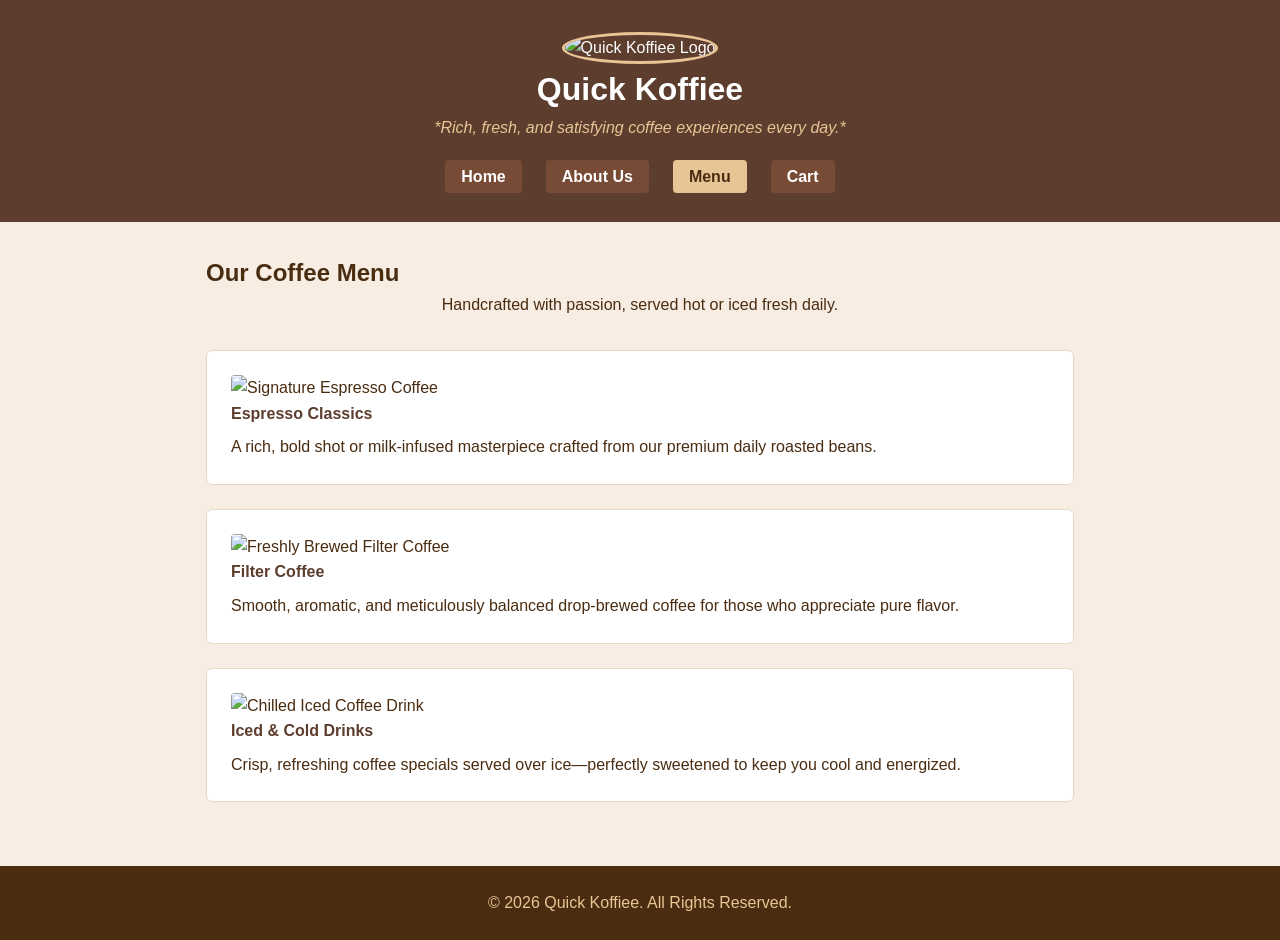
==== about.html @ bab5981f "Create about.html" ====
<!DOCTYPE html>
<html lang="en">
<head>
    <meta charset="UTF-8">
    <meta name="viewport" content="width=device-width, initial-scale=1.0">
    <title>Quick Koffiee - Our Menu</title>
    <link rel="stylesheet" href="style.css">
</head>
<body>

    <!-- Header Section: Maintaining consistent layout uniformity[span_1](start_span)[span_1](end_span) -->
    <header>
        <figure>
            <img src="images/logo.png" alt="Quick Koffiee Logo" width="150" height="150">
            <figcaption>Quick Koffiee Official Logo</figcaption>
        </figure>
        
        <h1>Quick Koffiee</h1>
        <p class="motto">*Rich, fresh, and satisfying coffee experiences every day.*</p>
        
        <nav>
            <ul>
                <li><a href="index.html">Home</a></li>
                <li><a href="about.html">About Us</a></li>
                <li><a href="menu.html" class="active">Menu</a></li>
                <li><a href="cart.html">Cart</a></li>
            </ul>
        </nav>
    </header>

    <!-- Main Content Area: Serving as your primary catalog layout[span_2](start_span)[span_2](end_span) -->
    <main>
        <section class="featured-products">
            <h2>Our Coffee Menu</h2>
            <p style="margin-bottom: 2rem; text-align: center;">Handcrafted with passion, served hot or iced fresh daily.</p>
            
            <!-- Item 1: Espresso Classics[span_3](start_span)[span_3](end_span) -->
            <article class="product-card" style="margin-bottom: 1.5rem;">
                <figure>
                    <img src="images/espresso.jpg" alt="Signature Espresso Coffee" width="300" height="200" style="border-radius: 4px; border: none; width: 100%; height: auto; max-width: 300px;">
                </figure>
                <h4>Espresso Classics</h4>
                <p>A rich, bold shot or milk-infused masterpiece crafted from our premium daily roasted beans.</p>
            </article>

            <!-- Item 2: Filter Coffees[span_4](start_span)[span_4](end_span) -->
            <article class="product-card" style="margin-bottom: 1.5rem;">
                <figure>
                    <img src="images/filter.jpg" alt="Freshly Brewed Filter Coffee" width="300" height="200" style="border-radius: 4px; border: none; width: 100%; height: auto; max-width: 300px;">
                </figure>
                <h4>Filter Coffee</h4>
                <p>Smooth, aromatic, and meticulously balanced drop-brewed coffee for those who appreciate pure flavor.</p>
            </article>

            <!-- Item 3: Iced and Cold Drinks[span_5](start_span)[span_5](end_span) -->
            <article class="product-card">
                <figure>
                    <img src="images/iced.jpg" alt="Chilled Iced Coffee Drink" width="300" height="200" style="border-radius: 4px; border: none; width: 100%; height: auto; max-width: 300px;">
                </figure>
                <h4>Iced & Cold Drinks</h4>
                <p>Crisp, refreshing coffee specials served over ice—perfectly sweetened to keep you cool and energized.</p>
            </article>

        </section>
    </main>

    <!-- Footer Section -->
    <footer>
        <p>&copy; 2026 Quick Koffiee. All Rights Reserved.</p>
    </footer>

</body>
</html>
---- style.css ----
* {
    margin: 0;
    padding: 0;
    box-sizing: border-box;
}

body {
    font-family: 'Segoe UI', sans-serif;
    line-height: 1.6;
    background-color: #f7ede2; 
    color: #4a2c11;
}

header {
    background-color: #5c3d2e; 
    color: #fff;
    text-align: center;
    padding: 2rem 1rem;
}

header p.motto {
    font-style: italic;
    color: #e8c595;
    margin-bottom: 1.5rem;
}

header figure img {
    border-radius: 50%;
    border: 3px solid #e8c595;
}

header figcaption {
    display: none; 
}

nav ul {
    list-style: none;
    display: flex;
    justify-content: center;
    gap: 1.5rem;
}

nav a {
    color: #fff;
    text-decoration: none;
    font-weight: 600;
    padding: 0.5rem 1rem;
    border-radius: 4px;
    background-color: #784b36;
    transition: background 0.3s ease;
}

nav a:hover, nav a.active {
    background-color: #e8c595;
    color: #4a2c11;
}

main {
    max-width: 900px;
    margin: 2rem auto;
    padding: 0 1rem;
}

section.hero-section {
    background-color: #fff;
    padding: 2.5rem;
    border-radius: 8px;
    text-align: center;
    margin-bottom: 2rem;
    border-left: 5px solid #5c3d2e;
}

.cta-btn {
    display: inline-block;
    margin-top: 1rem;
    background-color: #5c3d2e;
    color: #fff;
    padding: 0.75rem 1.5rem;
    text-decoration: none;
    border-radius: 4px;
    font-weight: bold;
}

section.featured-products h3 {
    border-bottom: 2px solid #5c3d2e;
    padding-bottom: 0.5rem;
    margin-bottom: 1rem;
}

article.product-card {
    background-color: #fff;
    padding: 1.5rem;
    border-radius: 6px;
    border: 1px solid #e8d8c8;
}

article.product-card h4 {
    color: #5c3d2e;
    margin-bottom: 0.5rem;
}

footer {
    text-align: center;
    padding: 1.5rem;
    background-color: #4a2c11;
    color: #e8c595;
    margin-top: 4rem;
}
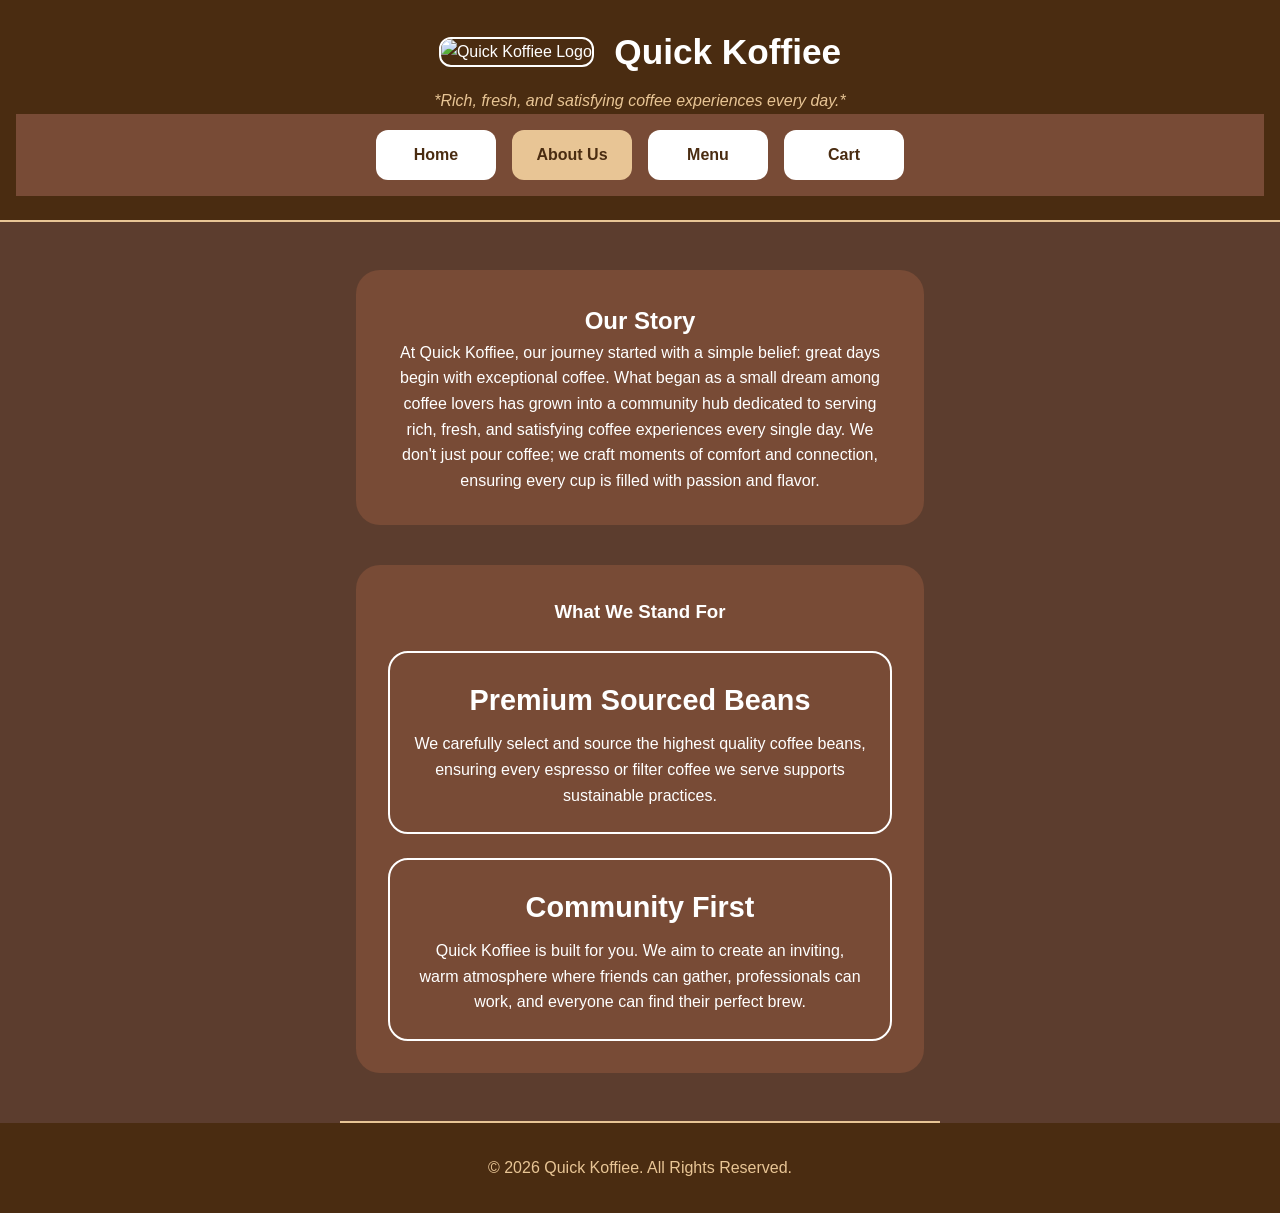
==== commit bf587a42: "Revise About Us page content and navigation Updated the title from 'Our Menu' to 'About Us' and modi" ====
--- a/about.html
+++ b/about.html
@@ -3,12 +3,11 @@
 <head>
     <meta charset="UTF-8">
     <meta name="viewport" content="width=device-width, initial-scale=1.0">
-    <title>Quick Koffiee - Our Menu</title>
+    <title>Quick Koffiee - About Us</title>
     <link rel="stylesheet" href="style.css">
 </head>
 <body>
 
-    <!-- Header Section: Maintaining consistent layout uniformity[span_1](start_span)[span_1](end_span) -->
     <header>
         <figure>
             <img src="images/logo.png" alt="Quick Koffiee Logo" width="150" height="150">
@@ -21,50 +20,35 @@
         <nav>
             <ul>
                 <li><a href="index.html">Home</a></li>
-                <li><a href="about.html">About Us</a></li>
-                <li><a href="menu.html" class="active">Menu</a></li>
+                <li><a href="about.html" class="active">About Us</a></li>
+                <li><a href="menu.html">Menu</a></li>
                 <li><a href="cart.html">Cart</a></li>
             </ul>
         </nav>
     </header>
 
-    <!-- Main Content Area: Serving as your primary catalog layout[span_2](start_span)[span_2](end_span) -->
     <main>
+        <section class="hero-section">
+            <h2>Our Story</h2>
+            <p>At Quick Koffiee, our journey started with a simple belief: great days begin with exceptional coffee. What began as a small dream among coffee lovers has grown into a community hub dedicated to serving rich, fresh, and satisfying coffee experiences every single day. We don't just pour coffee; we craft moments of comfort and connection, ensuring every cup is filled with passion and flavor.</p>
+        </section>
+
         <section class="featured-products">
-            <h2>Our Coffee Menu</h2>
-            <p style="margin-bottom: 2rem; text-align: center;">Handcrafted with passion, served hot or iced fresh daily.</p>
+            <h3>What We Stand For</h3>
             
-            <!-- Item 1: Espresso Classics[span_3](start_span)[span_3](end_span) -->
-            <article class="product-card" style="margin-bottom: 1.5rem;">
-                <figure>
-                    <img src="images/espresso.jpg" alt="Signature Espresso Coffee" width="300" height="200" style="border-radius: 4px; border: none; width: 100%; height: auto; max-width: 300px;">
-                </figure>
-                <h4>Espresso Classics</h4>
-                <p>A rich, bold shot or milk-infused masterpiece crafted from our premium daily roasted beans.</p>
+            <article class="product-card">
+                <h4>Premium Sourced Beans</h4>
+                <p>We carefully select and source the highest quality coffee beans, ensuring every espresso or filter coffee we serve supports sustainable practices.</p>
             </article>
 
-            <!-- Item 2: Filter Coffees[span_4](start_span)[span_4](end_span) -->
-            <article class="product-card" style="margin-bottom: 1.5rem;">
-                <figure>
-                    <img src="images/filter.jpg" alt="Freshly Brewed Filter Coffee" width="300" height="200" style="border-radius: 4px; border: none; width: 100%; height: auto; max-width: 300px;">
-                </figure>
-                <h4>Filter Coffee</h4>
-                <p>Smooth, aromatic, and meticulously balanced drop-brewed coffee for those who appreciate pure flavor.</p>
+            <article class="product-card" style="margin-top: 1.5rem;">
+                <h4>Community First</h4>
+                <p>Quick Koffiee is built for you. We aim to create an inviting, warm atmosphere where friends can gather, professionals can work, and everyone can find their perfect brew.</p>
             </article>
-
-            <!-- Item 3: Iced and Cold Drinks[span_5](start_span)[span_5](end_span) -->
-            <article class="product-card">
-                <figure>
-                    <img src="images/iced.jpg" alt="Chilled Iced Coffee Drink" width="300" height="200" style="border-radius: 4px; border: none; width: 100%; height: auto; max-width: 300px;">
-                </figure>
-                <h4>Iced & Cold Drinks</h4>
-                <p>Crisp, refreshing coffee specials served over ice—perfectly sweetened to keep you cool and energized.</p>
-            </article>
-
         </section>
     </main>
 
-    <!-- Footer Section -->
+
     <footer>
         <p>&copy; 2026 Quick Koffiee. All Rights Reserved.</p>
     </footer>
--- a/style.css
+++ b/style.css
@@ -7,47 +7,71 @@
 body {
     font-family: 'Segoe UI', sans-serif;
     line-height: 1.6;
-    background-color: #f7ede2; 
-    color: #4a2c11;
+    background-color: #5c3d2e; 
+    color: #fff;
 }
 
 header {
-    background-color: #5c3d2e; 
-    color: #fff;
+    background-color: #4a2c11; 
+    padding: 1.5rem 1rem;
+    border-bottom: 2px solid #e8c595;
     text-align: center;
-    padding: 2rem 1rem;
 }
 
-header p.motto {
-    font-style: italic;
-    color: #e8c595;
-    margin-bottom: 1.5rem;
+header figure {
+    display: inline-block;
+    vertical-align: middle;
 }
 
 header figure img {
-    border-radius: 50%;
-    border: 3px solid #e8c595;
+    border-radius: 12px;
+    border: 2px solid #fff;
+    object-fit: cover;
 }
 
 header figcaption {
     display: none; 
 }
 
+header h1 {
+    display: inline-block;
+    vertical-align: middle;
+    margin-left: 1rem;
+    font-size: 2.2rem;
+    font-weight: 600;
+}
+
+header p.motto {
+    font-style: italic;
+    color: #e8c595;
+    margin-top: 0.5rem;
+}
+
+nav {
+    background-color: #784b36;
+    padding: 1rem;
+}
+
 nav ul {
     list-style: none;
-    display: flex;
-    justify-content: center;
-    gap: 1.5rem;
+    display: grid;
+    grid-template-columns: repeat(2, 1fr);
+    gap: 0.75rem;
+    max-width: 400px;
+    margin: 0 auto;
 }
 
 nav a {
-    color: #fff;
+    color: #4a2c11;
     text-decoration: none;
-    font-weight: 600;
-    padding: 0.5rem 1rem;
-    border-radius: 4px;
-    background-color: #784b36;
-    transition: background 0.3s ease;
+    font-weight: bold;
+    padding: 0.75rem 0.5rem;
+    border-radius: 12px;
+    background-color: #fff;
+    display: block; 
+    text-align: center;
+    font-size: 1rem;
+    transition: all 0.2s ease;
 }
 
 nav a:hover, nav a.active {
@@ -55,54 +79,73 @@
     color: #4a2c11;
 }
 
-main {
-    max-width: 900px;
-    margin: 2rem auto;
-    padding: 0 1rem;
+@media (min-width: 480px) {
+    nav ul {
+        display: flex;
+        justify-content: center;
+        max-width: 100%;
+        gap: 1rem;
+    }
+    
+    nav li {
+        flex: 1;
+        max-width: 120px;
+    }
 }
 
-section.hero-section {
-    background-color: #fff;
-    padding: 2.5rem;
-    border-radius: 8px;
+main {
+    max-width: 600px;
+    margin: 3rem auto 0 auto;
+    padding: 0 1rem 3rem 1rem;
+    display: flex;
+    flex-direction: column;
+    gap: 2.5rem;
+    border-bottom: 2px solid #e8c595;
+}
+
+section.hero-section, section.featured-products {
+    background-color: #784b36;
+    padding: 2rem;
+    border-radius: 24px;
     text-align: center;
-    margin-bottom: 2rem;
-    border-left: 5px solid #5c3d2e;
 }
 
 .cta-btn {
     display: inline-block;
-    margin-top: 1rem;
-    background-color: #5c3d2e;
-    color: #fff;
-    padding: 0.75rem 1.5rem;
+    background-color: #fff;
+    color: #4a2c11;
+    padding: 0.6rem 1.5rem;
     text-decoration: none;
-    border-radius: 4px;
+    border-radius: 12px;
     font-weight: bold;
 }
 
-section.featured-products h3 {
-    border-bottom: 2px solid #5c3d2e;
-    padding-bottom: 0.5rem;
+article.product-card {
+    background-color: #784b36;
+    padding: 1.5rem;
+    border-radius: 20px;
+    border: 2px solid #fff;
+    margin-top: 1.5rem;
+    text-align: center;
+}
+
+article.product-card figure img {
+    border-radius: 16px;
+    border: 2px solid #fff;
+    width: 100%;
+    height: auto;
+    max-width: 280px;
     margin-bottom: 1rem;
 }
 
-article.product-card {
-    background-color: #fff;
-    padding: 1.5rem;
-    border-radius: 6px;
-    border: 1px solid #e8d8c8;
-}
-
 article.product-card h4 {
-    color: #5c3d2e;
+    font-size: 1.8rem;
     margin-bottom: 0.5rem;
 }
 
 footer {
     text-align: center;
-    padding: 1.5rem;
+    padding: 2rem 1.5rem;
     background-color: #4a2c11;
     color: #e8c595;
-    margin-top: 4rem;
 }
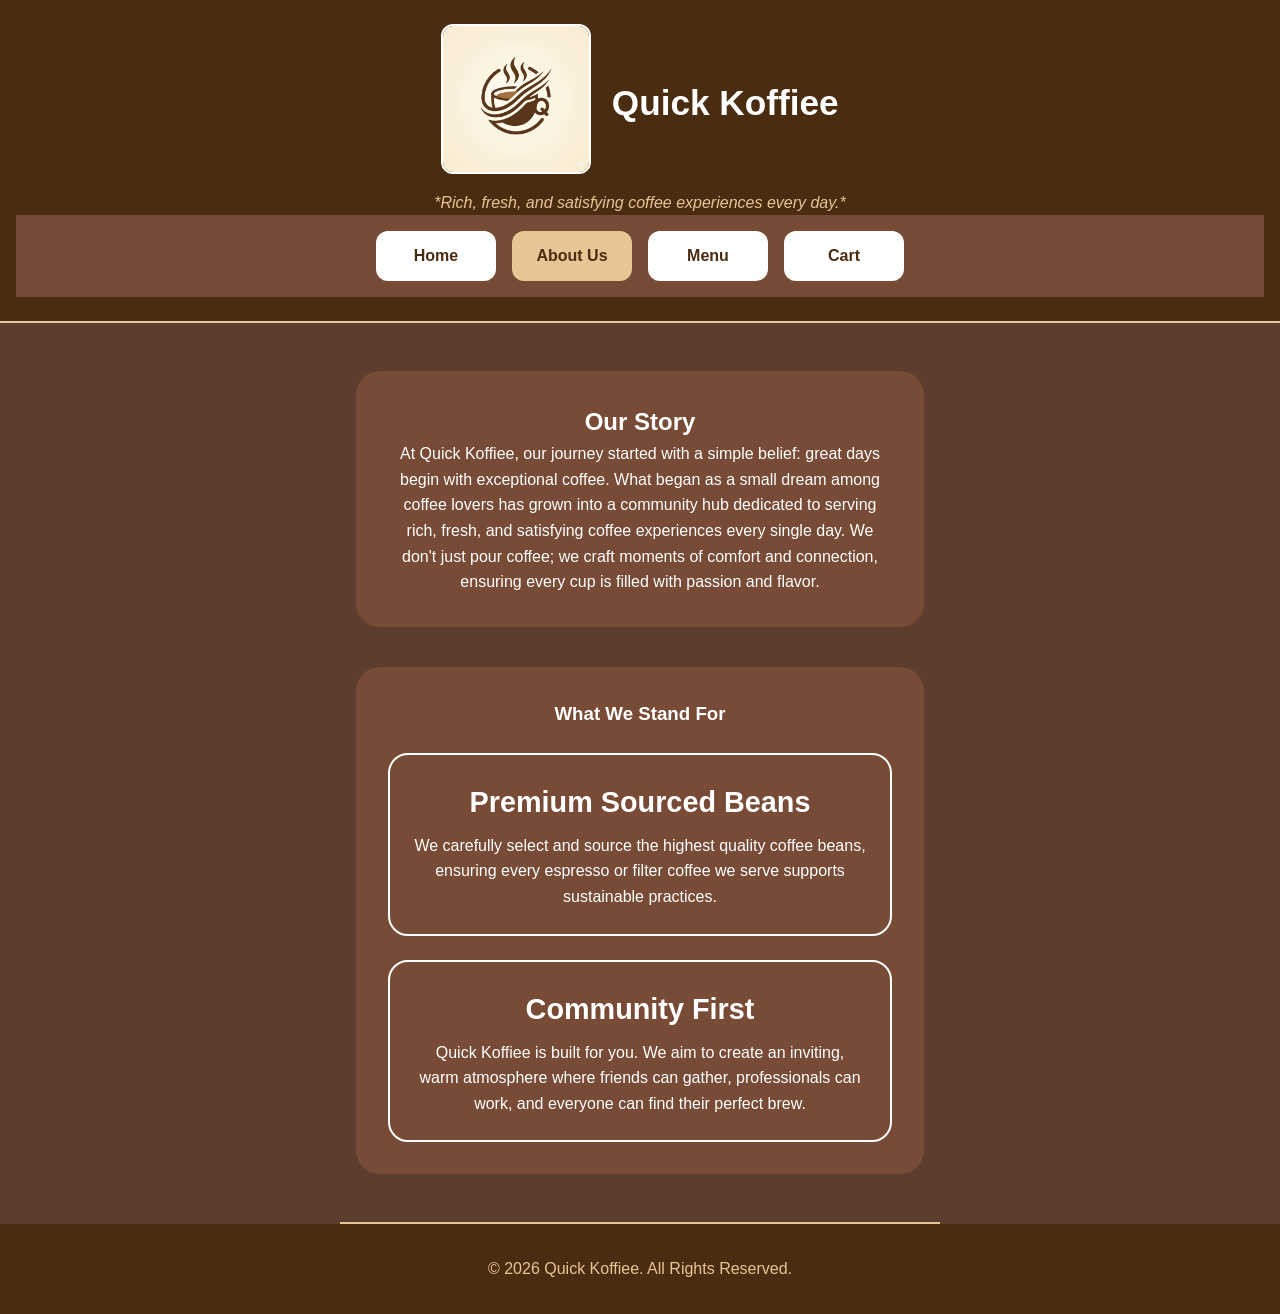
==== commit b89dcaf3: "Change logo image format from PNG to JPG" ====
--- a/about.html
+++ b/about.html
@@ -10,7 +10,7 @@
 
     <header>
         <figure>
-            <img src="images/logo.png" alt="Quick Koffiee Logo" width="150" height="150">
+            <img src="images/logo.jpg" alt="Quick Koffiee Logo" width="150" height="150">
             <figcaption>Quick Koffiee Official Logo</figcaption>
         </figure>
         
